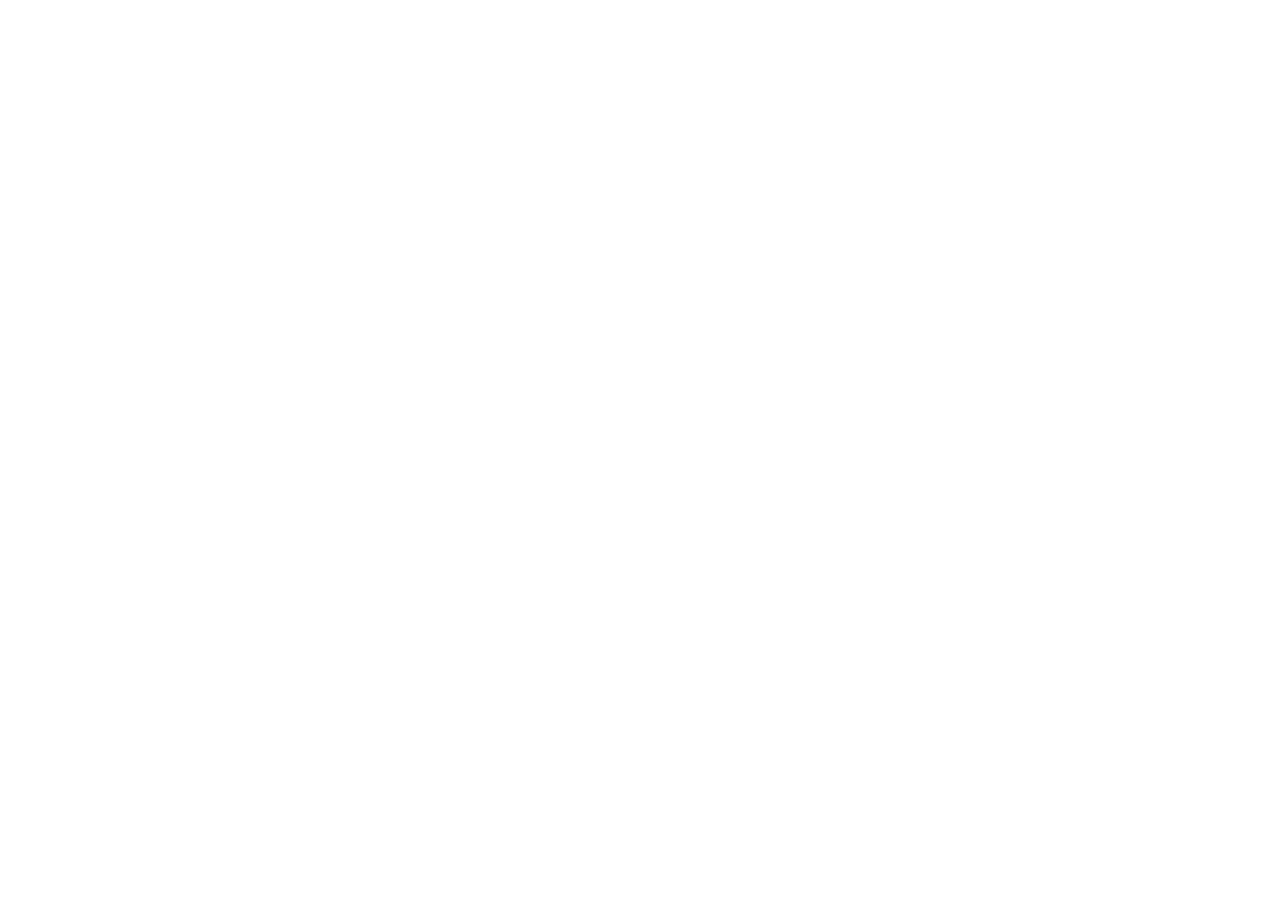
==== index.html @ e36d0204 "first commit" ====
<!DOCTYPE html>
<html lang="en">
<head>
    <meta charset="UTF-8">
    <meta name="viewport" content="width=device-width, initial-scale=1.0">
    <title>Document</title>
</head>
<body>
    
</body>
</html>
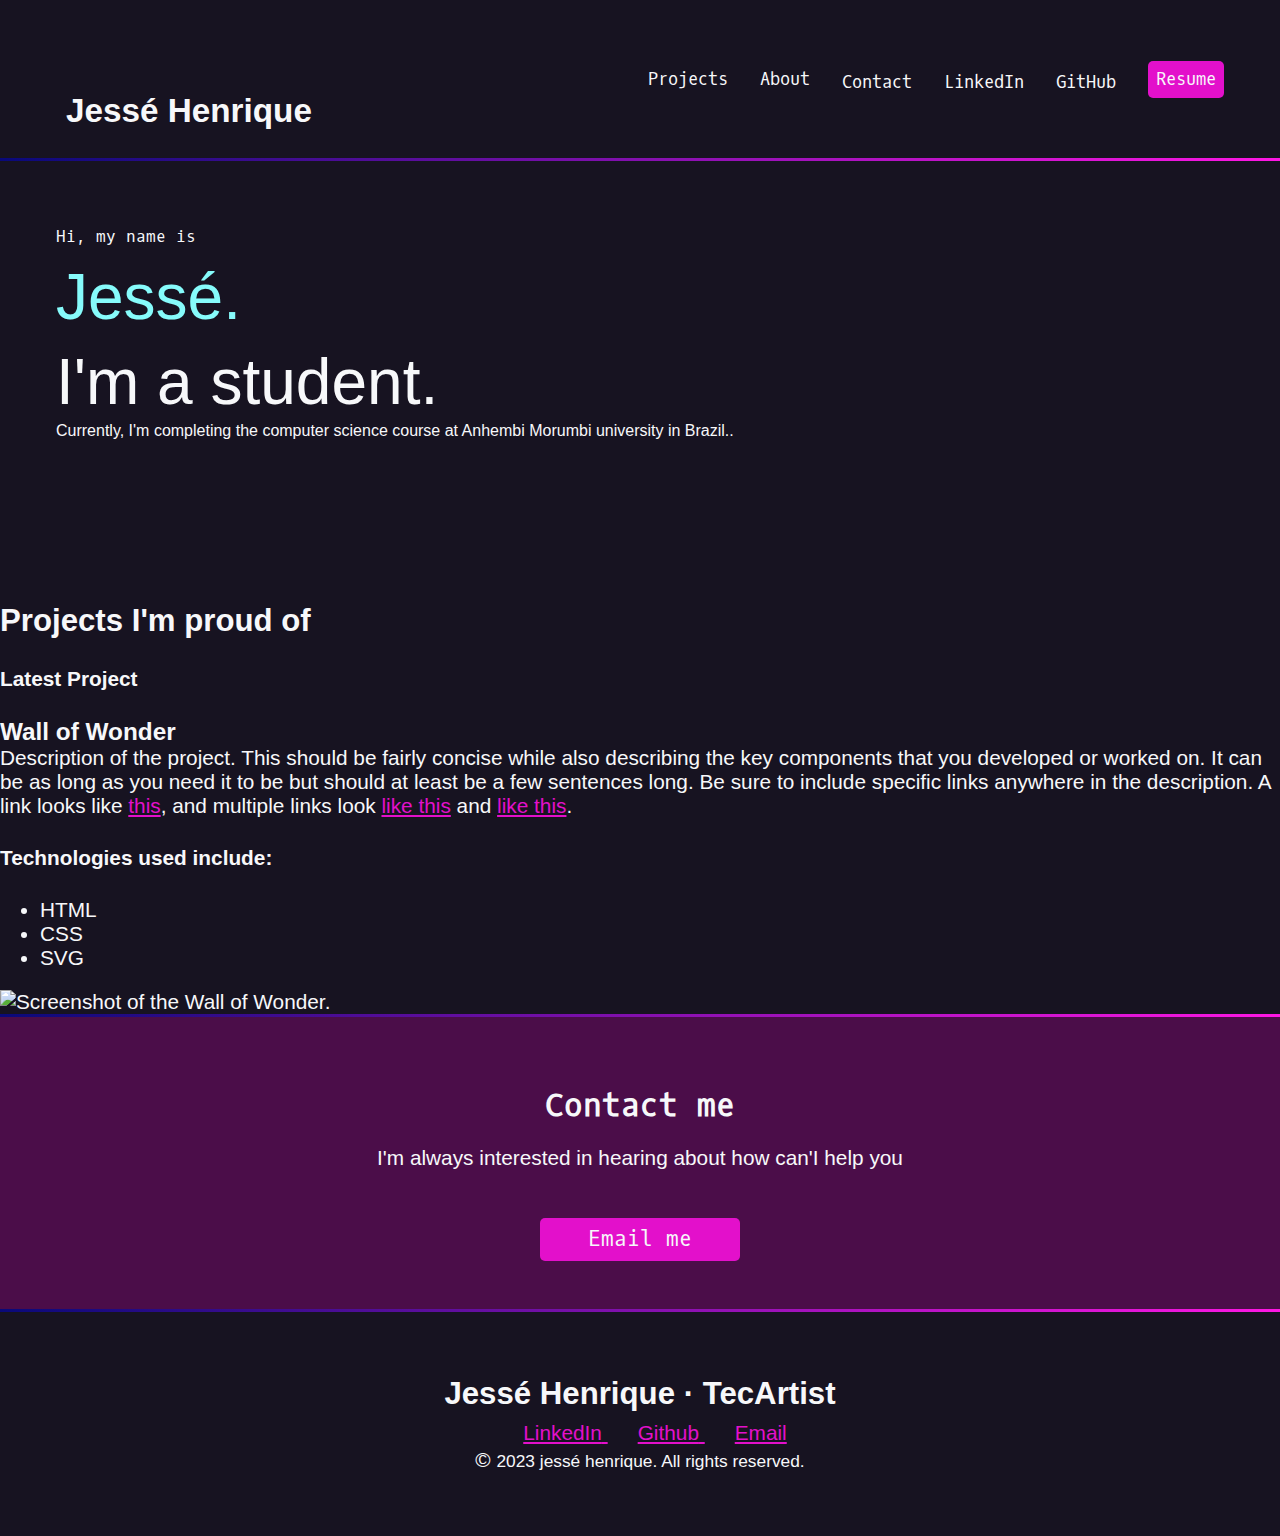
==== commit 36df68f4: "update" ====
--- a/index.html
+++ b/index.html
@@ -3,9 +3,112 @@
 <head>
     <meta charset="UTF-8">
     <meta name="viewport" content="width=device-width, initial-scale=1.0">
-    <title>Document</title>
+    <link rel="stylesheet" href="style.css">
+    <title>my portifolio</title>
+    <script src="https://kit.fontawesome.com/955440a3c0.js" crossorigin="anonymous"></script>
 </head>
 <body>
-    
+    <header>
+        <nav>
+            <ul>
+                <li>
+                    <h1>
+                        <a href="index.html">
+                            <i class="fa-solid fa-user-astronaut"></i>      Jessé Henrique
+                        </a>
+                    </h1>
+                </li>
+                <li>
+                    <a href="#projects">Projects</a>
+                </li>
+                <li>
+                    <a href="about.html">About</a>
+                </li>
+                <li>
+                    <a href="#contact">
+                        <i class="fa-solid fa-address-book"></i>    <span class="sr-only">Contact</span>
+                    </a>
+                </li>
+                <li>
+                    <a href="https://www.linkedin.com/in/jesse-henrique-19a48378/" target="_blank">
+                        <i class="fa-brands fa-linkedin" aria-hidden="true"></i>   <span class="sr-only">LinkedIn</span>
+                    </a>
+                </li>
+                <li>
+                    <a href="https://www.github.com/henriquejessex" target="_blank">
+                        <i class="fa-brands fa-github" aria-hidden="true"></i>     <span class="sr-only">GitHub</span>
+                    </a>
+                </li>
+                <li>
+                    <a href="https://docs.google.com/document/d/12nha8kByXtuLgt9z4BdrxR5CwVkzoccL/edit?usp=sharing&ouid=101502292761716941340&rtpof=true&sd=true" target="_blank" class="botao">
+                        Resume
+                    </a>
+                </li>
+            </ul>
+        </nav>
+    </header>
+    <div class="gradient"></div>
+    <section id="intro">
+
+        
+
+        <p class="name">Hi, my name is <span>Jessé.</span></p> 
+        <h2>I'm a student. </h2>
+        <p>Currently, I'm completing the computer science course at Anhembi Morumbi university in Brazil..</p>
+
+    </section>
+    <section>
+        <div>
+            
+            <h2>Projects I'm proud of</h2>
+
+            <article>
+                <h4>Latest Project</h4>
+            <h3>Wall of Wonder</h3>
+            <p>Description of the project. This should be fairly concise while also describing the key components that you developed or worked on. It can be as long as you need it to be but should at least be a few sentences long. Be sure to include specific links anywhere in the description. A link looks like <a href="https://frontendmasters.github.io/grid-flexbox-v2/">this</a>, and multiple links look <a href="#">like this</a> and <a href="#">like this</a>.</p>
+            <h4>Technologies used include:</h4>
+            <ul>
+                <li>HTML</li>
+                <li>CSS</li>
+                <li>SVG</li>
+            </ul>
+            <img src="https://assets.codepen.io/296057/fem-gettingstartedcss-ch5-1.png" alt="Screenshot of the Wall of Wonder." />
+        </article>
+        </div>
+    </section>
+    <div class="gradient"></div>
+    <div class="section-plum">
+        <section id="contact">
+            <h2>Contact me</h2>
+                <p>
+                I'm always interested in hearing about how can'I help you
+                </p>
+                <p href="mailto:henrique.jessex@gmail.com" class="botao email">Email me</p>
+        </section>
+    </div>
+    <div class="gradient"></div>
 </body>
-</html>+<footer>
+
+
+    <h2>Jessé Henrique &middot; TecArtist</h2>
+
+    <p>
+        <a href="https://www.linkedin.com/in/jesse-henrique-19a48378/">
+            <i class="fa-brands fa-linkedin" aria-hidden="true"></i>
+            <span class="sr-only">LinkedIn</span>
+        </a>
+        <a href="https://www.github.com/henriquejessex" target="_blank">
+            <i class="fa-brands fa-github" aria-hidden="true"></i>
+            <span class="sr-only">Github</span>
+        </a>
+        <a href="mailto:henrique.jessex@gmail.com">
+            <i class="fa-solid fa-envelope"></i>
+            <span class="sr-only">Email</span>
+        </a> 
+    </p>
+
+    <p>&copy; <small>2023 jessé henrique. All rights reserved.</small></p>
+
+</footer>
+</html> --- a/style.css
+++ b/style.css
@@ -0,0 +1,171 @@
+@import url('https://fonts.googleapis.com/css2?family=Oxygen+Mono&display=swap');
+
+:root {
+    --black: #171321;
+    --dkblue: #0d314b;
+    --plum: #4b0d49;
+    --hotmag: #ff17e4;
+    --magenta: #e310cb;
+    --aqua: #86fbfb;
+    --white: #f7f8fa;
+    --font-size: 1.3rem;
+    --mono: "Oxygen mono", monospace;
+    --sans: Oxygen, sans-serif;
+}
+html {
+    box-sizing: border-box;
+}
+*,
+*::before,
+*::after {
+    box-sizing: inherit;
+}
+body {
+    padding: 0;
+    margin: 0;
+    font-family: var(--sans);
+    font-size: var(--font-size);
+    background-color: var(--black);
+    color: var(--white);
+}
+h1, h2, h3, p {
+    margin: 0;
+}
+.gradient {
+    background: linear-gradient(90deg, rgba(134,251,251,1) 0%, rgba(9,9,121,1) 0%, rgba(255,23,228,1) 100%);
+    height: 3px;
+}
+a {
+    color: var(--magenta);
+}
+a:hover {
+    color: var(--hotmag);
+    text-decoration: none;
+}
+
+#intro {
+    padding: 4rem 1rem 10rem 1rem;
+    max-width: 1200px;
+    margin: 0 auto;
+}
+#intro p {
+    font-size: 1rem;
+    line-height: 1.5;
+}
+#intro .name {
+    font-family: var(--mono);
+}
+.name span {
+    font-family: var(--sans);
+    font-size: 4rem;
+    color: var(--aqua);
+    display: block;
+}
+#intro h2 {
+    font-size: 4rem;
+    font-weight: normal;
+}
+.section-plum {
+    background-color: var(--plum);
+}
+#contact {
+    width: 600px;
+    text-align: center;
+    margin: 0 auto;
+    padding: 3rem 0;
+    background-color: var(--plum);
+}
+
+#contact p:last-child {
+    margin-top: 3rem;
+}
+#contact h2 {
+    margin: 20px;
+    font-family: var(--mono);
+}
+nav li:first-child {
+    flex-basis: 100%;
+    text-align: center;
+}
+nav {
+    font-size: 80%;
+    font-family: var(--mono);
+    padding: 1rem;
+}
+.botao {
+    background-color: var(--magenta);
+    padding: 0.5rem;
+    border-radius: 5px;
+    font-family: var(--mono);
+    text-decoration: none;
+}
+.botao:hover {
+    color: var(--white);
+    background-color: var(--hotmag);
+}
+.email {
+    width: 200px;
+    margin: 0 auto;
+}
+
+nav h1 a {
+    font-family: var(--sans);
+    padding-top: 30px;
+}
+nav h1 a [class*="fa-"] {
+    margin: 5px;
+    font-size: 250%;
+}
+nav ul {
+    list-style-type: none;
+    padding: 0;
+    margin: 0;
+    display: flex;
+    flex-flow: row wrap;
+    justify-content: center;
+    align-items: center;
+    gap: 2rem;
+
+}
+nav a {
+    color: var(--white);
+    text-decoration: none;
+    display: block;
+}
+nav a:hover {
+    color: var(--magenta);
+}
+nav [class*="fa-"] {
+    font-size: 150%;
+    color: var(--aqua);
+}
+nav [class*="fa-"]:hover {
+    color: var(--magenta);
+}
+footer {
+    text-align: center;
+    padding: 4rem 0;    
+}
+footer i {
+    margin: 0 0 0px 30px;
+    color: var(--aqua);
+    font-size: 150%;
+}
+footer i:hover {
+    color: var(--hotmag);
+}
+
+@media (min-width: 850px) {
+
+    nav {
+        max-width: 1200px;
+        margin: 0 auto;
+    }
+    nav li:first-child {
+        flex-basis: auto;
+        text-align: left;
+        margin-right: auto;
+    }
+
+
+}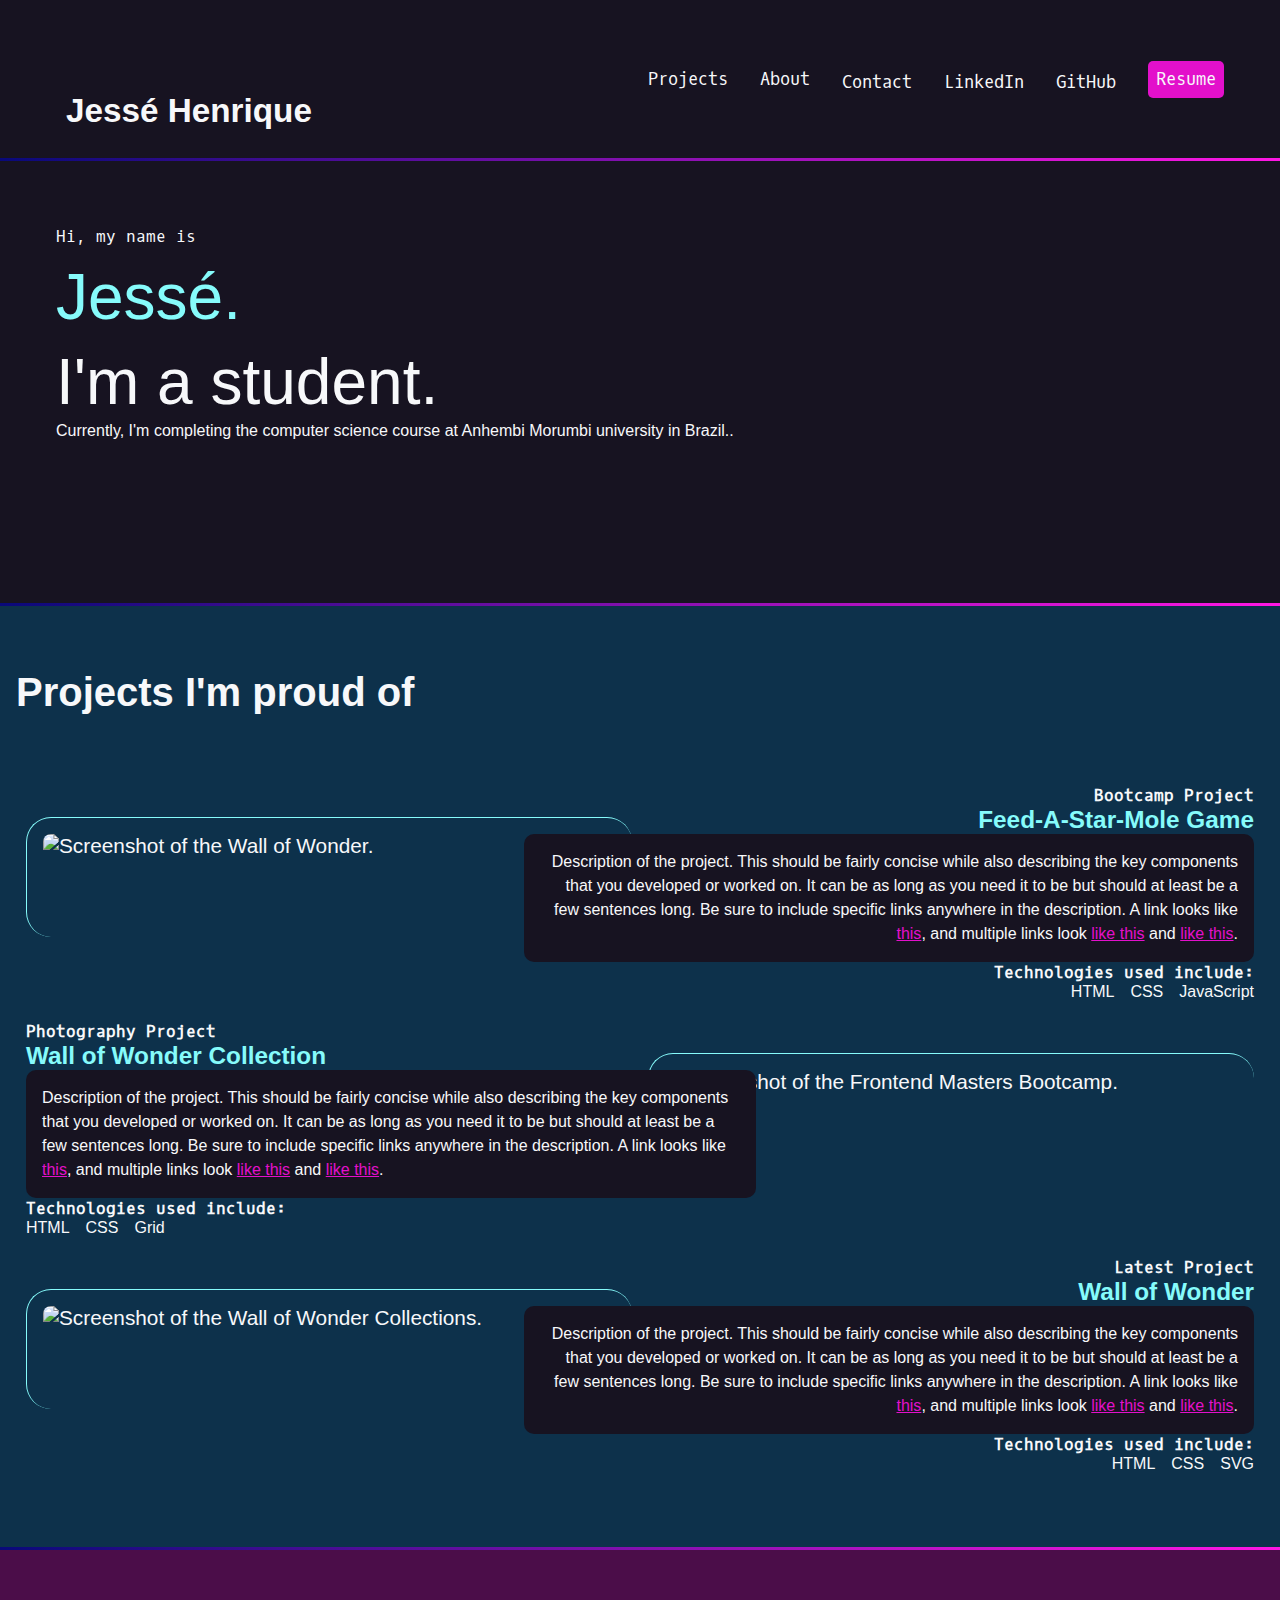
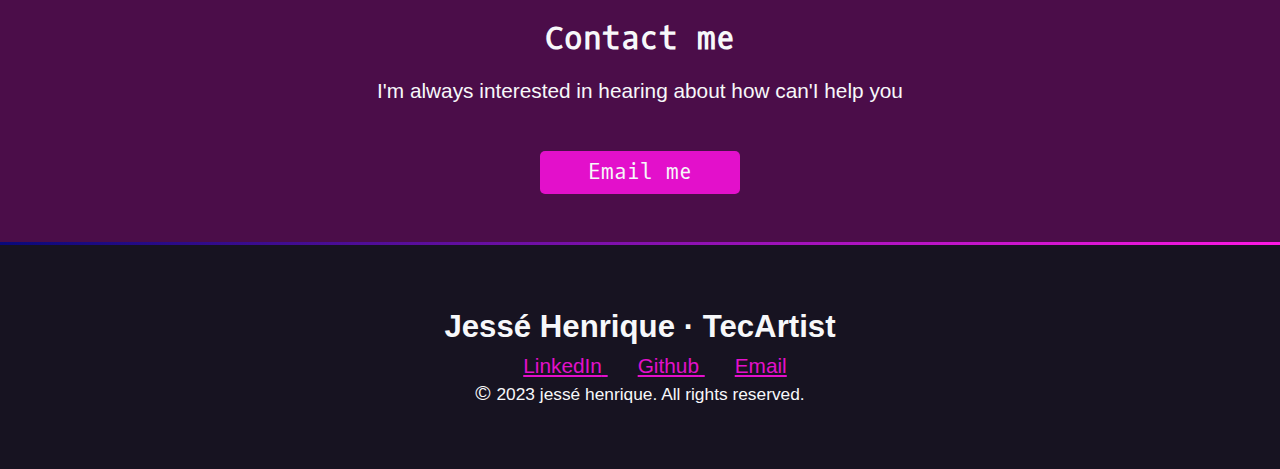
==== commit 6f66ca82: "update dia 27" ====
--- a/index.html
+++ b/index.html
@@ -57,26 +57,66 @@
         <p>Currently, I'm completing the computer science course at Anhembi Morumbi university in Brazil..</p>
 
     </section>
-    <section>
-        <div>
-            
+    <div class="gradient"></div>    
+    
+    <div class="section-dkblue">    
+        <section id="projects">
+
             <h2>Projects I'm proud of</h2>
 
             <article>
-                <h4>Latest Project</h4>
-            <h3>Wall of Wonder</h3>
-            <p>Description of the project. This should be fairly concise while also describing the key components that you developed or worked on. It can be as long as you need it to be but should at least be a few sentences long. Be sure to include specific links anywhere in the description. A link looks like <a href="https://frontendmasters.github.io/grid-flexbox-v2/">this</a>, and multiple links look <a href="#">like this</a> and <a href="#">like this</a>.</p>
-            <h4>Technologies used include:</h4>
-            <ul>
-                <li>HTML</li>
-                <li>CSS</li>
-                <li>SVG</li>
-            </ul>
-            <img src="https://assets.codepen.io/296057/fem-gettingstartedcss-ch5-1.png" alt="Screenshot of the Wall of Wonder." />
-        </article>
-        </div>
-    </section>
+                <div class="text">
+                    <h4>Bootcamp Project</h4>
+                    <h3>Feed-A-Star-Mole Game</h3>
+                    <p class="black-box">Description of the project. This should be fairly concise while also describing the key components that you developed or worked on. It can be as long as you need it to be but should at least be a few sentences long. Be sure to include specific links anywhere
+                    in the description. A link looks like <a href="https://frontendmasters.github.io/bootcamp/mole">this</a>, and multiple links look <a href="#">like this</a> and  <a href="#">like this</a>.</p> 
+                    <h4>Technologies used include:</h4>
+                    <ul>
+                        <li>HTML</li>
+                        <li>CSS</li>
+                        <li>JavaScript</li>
+                    </ul>
+                </div>
+                <img src="https://assets.codepen.io/296057/fem-gettingstartedcss-ch5-1.png" alt="Screenshot of the Wall of Wonder." />
+            </article>
+
+            <article class="reverse">
+                <div class="text">
+                    <h4>Photography Project</h4>
+                    <h3>Wall of Wonder Collection</h3>
+                    <p class="black-box">Description of the project. This should be fairly concise while also describing the key components that you developed or worked on. It can be as long as you need it to be but should at least be a few sentences long. Be sure to include specific links anywhere in the description. A link looks like <a href="https://frontendmasters.github.io/grid-flexbox-v2/grid-figure-figcaption">this</a>, and multiple links look <a href="#">like this</a> and <a href="#">like this</a>.</p>
+
+                    <h4>Technologies used include:</h4>
+                    <ul>
+                        <li>HTML</li>
+                        <li>CSS</li> 
+                        <li>Grid</li>
+                    </ul>
+                </div>
+                <img src="https://assets.codepen.io/296057/fem-gettingstartedcss-ch5-5.png" alt="Screenshot of the Frontend Masters Bootcamp." />
+            </article>
+
+            <article>
+                <div class="text">
+                    <h4>Latest Project</h4>
+                    <h3>Wall of Wonder</h3>
+                    <p class="black-box">Description of the project. This should be fairly concise while also describing the key components that you developed or worked on. It can be as long as you need it to be but should at least be a few sentences long. Be sure to include specific links anywhere in the description. A link looks like <a href="https://frontendmasters.github.io/grid-flexbox-v2/">this</a>, and multiple links look <a href="#">like this</a> and <a href="#">like this</a>.</p>
+                    <h4>Technologies used include:</h4>
+                    <ul>
+                        <li>HTML</li>
+                        <li>CSS</li>
+                        <li>SVG</li>
+                    </ul>
+                </div>
+
+                <img src="https://assets.codepen.io/296057/fem-gettingstartedcss-ch5-4.png" alt="Screenshot of the Wall of Wonder Collections." />
+            </article>
+        
+        </section>
+    </div>
+
     <div class="gradient"></div>
+
     <div class="section-plum">
         <section id="contact">
             <h2>Contact me</h2>
@@ -86,7 +126,9 @@
                 <p href="mailto:henrique.jessex@gmail.com" class="botao email">Email me</p>
         </section>
     </div>
+
     <div class="gradient"></div>
+
 </body>
 <footer>
 
--- a/style.css
+++ b/style.css
@@ -42,6 +42,9 @@
     color: var(--hotmag);
     text-decoration: none;
 }
+img {
+    width: 100%;
+}
 
 #intro {
     padding: 4rem 1rem 10rem 1rem;
@@ -67,6 +70,9 @@
 }
 .section-plum {
     background-color: var(--plum);
+}
+.section-dkblue {
+    background-color: var(--dkblue);
 }
 #contact {
     width: 600px;
@@ -154,6 +160,92 @@
 footer i:hover {
     color: var(--hotmag);
 }
+/* projects section */
+#projects {
+    padding: 4rem 1rem;
+}
+#projects h2 {
+    font-size: 2.5rem;
+    margin-bottom: calc(2.5rem * 1.5);
+}
+#projects h3 {
+    color: var(--aqua);
+}
+#projects h4 {  
+    font-size: 1rem;
+    font-family: var(--mono);
+    margin: 0;
+}
+
+.black-box {
+    background-color: var(--black);
+    padding: 1rem;
+    border-radius: 10px;
+    color: var(--white);
+    font-size: 1rem;
+    line-height: 1.5;
+}
+#projects ul {
+    list-style-type: none;
+    padding: 0;
+    margin: 0;
+    display: flex;
+    flex-flow: row wrap;
+    justify-content: flex-start;
+    gap: 1rem;
+    font-size: 1rem;
+
+}
+
+#projects img {
+    margin: 2rem 0 4rem 0;
+    border-left: 1px solid var(--aqua);
+    border-top: 1px solid var(--aqua);
+    border-radius: 25px;
+    padding: 1rem;
+
+}
+#projects article {
+    padding: 10px;
+}
+
+@media (min-width: 550px) {
+
+    article {
+        display: grid;
+        grid-template-columns: repeat(10, 1fr);
+        gap: 1rem;
+
+    }
+    #projects img {
+        grid-column: 1/6;
+        grid-row: 1/2;
+    }
+    .text {
+        grid-column: 5/11;
+        grid-row: 1/2;
+        order: 2; 
+        text-align: right;
+    }
+    #projects ul {
+        justify-content: flex-end;
+    }
+    #projects .reverse .text {
+        grid-column: 1/7;
+        order: 2;
+        text-align: left;
+    }
+    #projects .reverse img {
+        grid-column: 6/11;
+        grid-row: 1/2;
+    }
+    #projects .reverse ul {
+        justify-content: start;
+    }
+    
+}
+
+
 
 @media (min-width: 850px) {
 
